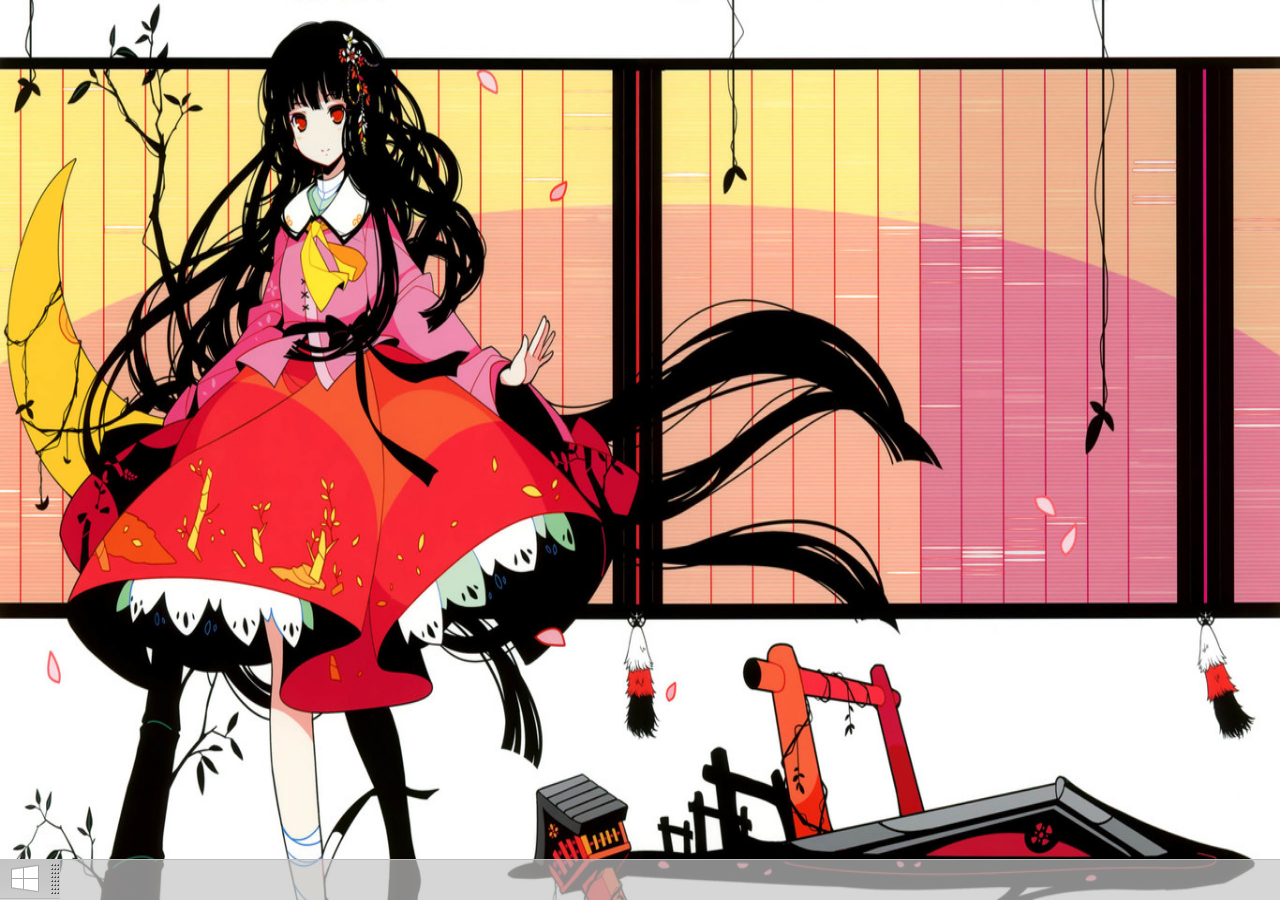
==== win8/index.html @ e7f8f03e "win8" ====
<!doctype html>
<html>
<head>
    <meta charset="utf-8">
    <title>0</title>
    <script src="jquery-1.11.2.min.js"></script>
    <script src="class.js"></script>
    <script src="data.js"></script>

    <style>
    *{
        margin: 0;
        padding: 0;
    }
    input{
        border: none;
        outline: none;
    }
    em{
        font-style: normal;
    }
    .clearfix:before, .clearfix:after{
        display: table;
        content: "";
    }
    .clearfix:after{
        clear: both;
    }
    .clearfix{
        *zoom: 1;
    }
    .fl{
        float: left;
    }
    .fr{
        float: right;
    }
    html, body{
        width: 100%;
        height: 100%;
    }
    ul{
        list-style: none;
    }
    body{
        background: url(images/bg.jpg) 0 0;
        background-size: 100% 100%;
        font-family: Microsoft YaHei;
    }
    .container{
        width: 100%;
        height: 100%;
        position: relative;
        overflow: hidden;
    }
    .deskTop{
        position: relative;
        font-size: 12px;
        margin: 5px 15px 5px 0;
/*        background-color: pink;
*/      color: #ffe;
    }
    .icon{
        position: absolute;
        text-align: center;
        width: 80%; 
        height: 80%;
        left: 0;
        top: 0;
        z-index: 9;
        border: 1px solid transparent;
        box-sizing: border-box;
    }
    .icon>span{
        color: #000;
        display: inline-block;
        width: 100%;
    }
    .icon img{
        width: 60%;
        height: 60%;  
        padding-top: 3px;  
    }
    .icon1{
        background-color: rgba(135, 176, 230, 0.1);
        border-color: #B0CFF2;
    }
    .icon2{
        background-color: rgba(94, 150, 230, 0.2);
        border-color: #B0CFF2;
    }
    #box{
        position: absolute;
        background-color: red;
        width: 85px;
        height: 85px;
        z-index: 1;
    }
    .box{
        position: absolute;
        list-style-type: none;
    }
    .box li{
        position: absolute;
/*        border: 1px solid #000;
*/        width: 85px;
        height: 85px;
        color: #000;
    }
    .taskbar{
        width: 100%;
        height: 40px;
        position: absolute;
        bottom: 1px;
        left: 0;
    }
    .bgBar{
        background-color: rgba(196, 196, 196, 0.7);
        position: absolute;
        width: 100%;
        height: 40px;
        border-top: 1px solid #bbb;
    }
    .start{
        float: left;
        position: relative;
        z-index: 1;
        margin-right: 8px;
    }
    .startBtn{
        width: 50px;
        height: 40px;
        background: url(images/start.png) no-repeat 0 0;
    }
    .border{
        width: 10px;
        height: 40px;
        background: url(images/border.png) 0 0;
    }
    .startBtn:hover{
        background: url(images/start1.png) no-repeat 0 0;
    }
    .taskbar img{
        width: 36px;
        height: 36px;
        float: left;
        position: relative;
        padding: 2px 20px;
        z-index: 1;
    }
    .fixMask{
        width: 105px;
        height: 20px;
        border: 1px solid #767676;
        position: absolute;
        top: 50%;
        left: 100%;
        margin-top: -10px;
        font-size: 12px;
        display: none;
        line-height: 20px;
        text-indent: 10px;
        background: url(images/mask.png) 2px 1px no-repeat #fff;
    }
    .fixMask span{
        color: #0033cc;
    }
    .fixMask em{
        color: #000066;
        font-style: normal;
        margin-left: 2px;
    }
    #pop1{
        width: 970px;
        height: 514px;
        background-color: #fff;
        position: absolute;
        left: 50%;
        top: 50%;
        margin-left: -485px;
        margin-top: -320px;
      /*  display: none;*/
        z-index: 33;
        border-width: 30px 10px 10px;
        border-style: solid;
        border-color: rgb(243, 213, 106);
    }
    #pop1 .header{
        width: 100%;
        overflow: hidden;
        background-color: rgb(243, 213, 106);
        margin-top: -30px;
        text-align: center;
    }
    #pop1 .h-left{
        padding: 6px 0;
    }
    #pop1 .h-left .hl{
        width: 17px;
        height: 17px;
        background-image: url(images/1.png);
        background-repeat: no-repeat;
        float: left;
        padding-right: 8px;
    }
    #pop1 .hl-1{
        background-position: 0 -42px;
    }
    #pop1 .hl-2{
        background-position: 0 -20px;
    }
    #pop1 .hl-3{
        background-position: 0 0px;
    }
    #pop1 .hl-4{
        background-position: 0 -60px;
    }
    #pop1 .h-left-2{
        padding-left: 8px;
        border-left: 1px solid #9d8d52;
        border-right: 1px solid #9d8d52;
    }
    #pop1 .h-name{
        line-height: 30px;
        margin-left: -80px;
    }
    #pop1 .h-right{
        width: 92px;
        height: 30px;
    }

    #pop1 span{
        width: 26px;
        height: 22px;
        margin-right: 1px;
        /*background-color: blue;*/
    }
    #pop1 em{
        display: inline-block;
        margin-top: -2px;
    }
    #pop1 .min  em{
        width: 8px;
        height: 2px;
        border-top: 2px solid #000;
    }
    #pop1 .max em{
        width: 8px;
        height: 6px;
        border: 1px solid #000;
        border-top-width: 2px;
    }
    #pop1 .close{
        width: 38px;
        background-color: #c75050;
        color: #fff;
        margin-right: 0;
    }
    #pop1 .active{
        background-color: #3665b3; 
    }
    #pop1 .active em{
        border-color: #fff;
    }
    #pop1 .close.active{
        background-color: rgb(224, 67, 67);
    }
    #pop1 .menu{
        height: 25px;
        border-bottom: 1px solid #dadbdc;
    }
    #pop1 .menuList{
        height: 22px;
        line-height: 22px;
        font-size: 12px;
        color: #3c3c3c;
    }
    #pop1 .menuList li:nth-child(1){
        background-color: #1979ca;
        color: #fff;
        z-index: 1;
        position: relative;
    }
    #pop1 .menuList li:hover{
        border-left: 1px solid #eee;
        border-right: 1px solid #eee;
        margin: 0 -1px;
    }
    #pop1 .menuList li:nth-child(1):hover{
        border: none;
        margin: 0;
        background-color: rgb(41, 140, 225);
    }
    #pop1 .menuList li{
        float: left;
        padding: 0 16px;
    }
    #pop1 .menu-r span{
        float: left;
        width: 22px;
        height: 22px;
        border: 1px solid #fff;
        background-image: url(images/1.png);
        background-repeat: no-repeat;
    }
    #pop1 .menu-r span:hover{
        border: 1px solid #6AB5FF;
        background-color: #DFEFFF;
    }
    #pop1 .menu-r .pull{
        background-position: 6px -320px;
    }
    #pop1 .menu-r .qus{
        background-position: -41px -321px;
    }
    #pop1 .cont{
        width: 100%;
        height: 500px;
    }
    #pop1 .cont-l{
        width: 25%;
        height: 100%;
    }
    #pop1 .searchBox{
        margin-top: 5px;    
        overflow: hidden;
        margin-left: 5px;
    }
    #pop1 .search{
        height: 18px;
        border: 1px solid #ddd;
    }
    #pop1 .search:nth-child(2){
        margin-right: 5px;
    }
    #pop1 .search:nth-child(2) input{
        width: 820px;
        height: 18px;
        float: left;
        line-height: 18px;
    }
    #pop1 .search:nth-child(3) input{
        width: 100px;
        height: 18px;
        float: left;
        line-height: 18px;
    }
    #pop1 .searchBox em{
        float: left;
        margin-right: 5px;
        height: 17px;
        width: 17px;
        background: url(images/1.png) no-repeat 0 -40px;
    }
    .sliding{
        width: 100%;
        height: 100%;   
        position: absolute;
        top: 0;
        z-index: 70;
        display: none;
        opacity: .9;
    }
    .sliding .right{
        height: 100%;
        width: 0;
        background-color: #10100E;
        position: absolute;
        right: 0;
        top: 0;
    }
    .sliding .left{
        height: 140px;
        width: 33%;
        background-color: #10100E;
        position: absolute;
        display: none;
        left: 50px;
        bottom: 50px;
    }
    .slidList {
        height: 500px;
        width: 100%;
        position: absolute;
        left: 0;
        top: 50%;
        margin-top: -250px;
    }
    .slidList li{
        height: 20%;
        width: 100%;
        background-image: url('images/2.png');
        background-repeat: no-repeat;
    }
    .slidList li:nth-child(1){
        background-position: 25px 0;
    }
    .slidList li:nth-child(2){
        background-position: -40px 0;
    }
    .slidList li:nth-child(3){
        background-position: -118px 0;
    }
    .slidList li:nth-child(4){
        background-position: -192px 0;
    }
    .slidList li:nth-child(5){
        background-position: -268px 0;
    }
    .leftInfo{
        padding: 10px;
    }
</style>
</head>
<script>
    var x, y;
    var arr = [];
    var sel = [];
    var clone = true;
    var rem =parseInt(document.documentElement.getBoundingClientRect().width/16);
    x = 16;
    y = parseInt((document.documentElement.getBoundingClientRect().height-40)/rem);
    if(y <= parseInt(Math.ceil(dataIcon.length/x))){
        y = parseInt(Math.ceil(dataIcon.length/x));
    }
    window.onload = function(){
    /*********************************/
        var mask = true;
        
        window.onresize = function (){
            rem =parseInt(document.documentElement.getBoundingClientRect().width/16);
            x = 16;
            y = parseInt((document.documentElement.getBoundingClientRect().height-40)/rem);
            if(y <= parseInt(Math.ceil(dataIcon.length/x))){
                y = parseInt(Math.ceil(dataIcon.length/x));
            }
            oUl.innerHTML = null;
            oDesk.creatDesk(dataIcon);
        }
        //右键
        var oCont = document.getElementById('container')
        var Desk = document.getElementById('deskTop');
        var oUl = document.createElement('ul');
        var oTask = document.getElementById('taskbar');
        var oMaskIcon = document.getElementById('maskIcon');
        var fixMask = document.getElementById('fixMask');
        var oPop = document.getElementById('pop1');
        var oSr = $('.sliding');
        var oSr_r = $('.sliding .right');

        oUl.className = 'box';
        className(document, 'deskTop').appendChild(oUl);
        function sliMove(e){
           
            if(e.clientY < 100 && e.clientX > this.body.offsetWidth-20){
                oSr.css('display', 'block');
                oSr_r.animate({
                    'width': '6%' 
                }, 300, function(){
                    $('.sliding .left').css('display', 'block')
                })
            }
        }
        $(document).on('mousemove', function(e){
            sliMove.call(document, e);
        });
        oSr_r.on('mousemove', function(){
            return false;
        });
        oSr_r.on('mouseleave', function(e){

            $(this).css('width', 0);
            oSr.css('display', 'none');
            $(document).on('mousemove', function(e){

                    sliMove.call(document, e);
            });
            return false;
        });
        /***********************构造函数*****************/

        function Pop(id, obj){
            this.id = id;
            this.obj = obj;
        }
        Pop.prototype = new Drag();
        Pop.prototype.creatPop =  function(json, parent){
            console.log();
            for(attr in json){
                var obj = document.createElement(json[attr]['tag']);
                if(parent === oCont){
                    new Drag(obj).drag();
                }
                obj.parent = parent;
                if(json[attr]['classes'])
                    obj.className = json[attr]['classes'].join(' ');
                if(json[attr]['id'])
                    obj.id = json[attr]['id'].join(' ');
                if(json[attr]['innerHTML']){
                    console.log(obj.parent);
                    obj.innerHTML = json[attr]['innerHTML']
                }
                obj.parent.appendChild(obj);
                if(json[attr]['child']){
                    console.log('p');
                    obj.parent = obj;
                    this.creatPop(json[attr]['child'], obj.parent);
                }
               
            }
        }    
        function DeskTop(obj){
            this.obj = obj;
        }
        DeskTop.prototype = {
            creatDesk: function(dataIcon){
                for(var i=0; i<x; i++){
                    arr[i] = [];
                    for(var j=0; j<y; j++){
                        var oLi =  document.createElement('li');
                        oLi.style.width = rem+'px';
                        oLi.style.height = rem+'px';
                        oLi.style.left = i*rem+'px';
                        oLi.style.top = j*rem+'px';
                        // oLi.innerHTML = i+'/'+j;
                        oLi.i = i;
                        oLi.j = j;
                        arr[i].push(oLi);
                        oUl.appendChild(oLi);
                    }
                }
                var j = 0;
                for(attr in dataIcon){
                    var oDiv = document.createElement('div');
                    var img = document.createElement('img');
                    var oSpan = document.createElement('span');

                    // new Drag(oDiv).drag();
                    oDiv.className = 'icon';
                    oDiv.popId = dataIcon[attr]['popId'];
                    oDiv.appendChild(img);
                    img.src = dataIcon[attr]['softSrc'];
                    oSpan.innerHTML = dataIcon[attr]['softName'];
                    oDiv.appendChild(oSpan);
                    
                    this.fn(oDiv);
                    if(attr % (y) == 0 && attr != 0)
                        j++;
                    arr[j][attr%y].appendChild(oDiv);
                }
            },

            fn: function(oDiv){
                var _this = this;
                oDiv.ondblclick = function(){
                    if(this.innerHTML.indexOf('我的电脑')){
                        console.log(new Pop());
                        new Pop().creatPop(dataPop[this.popId], oCont);
                    }
                };
                oDiv.onmouseenter= function(){
                    document.clone = true;
                    this.onmouseleave = function(){
                        removeClass(this, 'icon1');
                    }; 
                    addClass(this, 'icon1');
                    this.onclick = function(ev){
                        var e = ev || event;
                        var disX = e.clientX;
                        var _this = this;
                        e.cancelBubble = true;
                        if(document.shift && sel.length){
                            if(sel.length == 1 && sel[0] == this){
                                return;
                            }
                            if(this.j > sel[sel.length-1].j || this.j == sel[sel.length-1].j && this.i >= sel[sel.length-1].i)
                                selIcon(sel[0], this);
                            else if(this.j > sel[0].j || this.j == sel[0].j && this.i >= sel[0].i){
                                for(var i=0; i<sel.length; i++){
                                    removeClass(sel[i], 'icon2');
                                }
                                selIcon(sel[0], this);
                            }else{
                                selIcon(this, sel[0]);
                            }

                        }else {
                            for(var n=0; n<sel.length; n++){
                                removeClass(sel[n], 'icon2');
                            }
                            sel.length = 0;
                        }
                        removeClass(this, 'icon1');
                        sel.push(this);
                        console.log(sel);
                        addClass(this, 'icon2');
                        this.onmouseleave = null;

                    };
                    this.onmousedown = function(ev){
                        var e = ev || event;
                        var disX = e.clientX - this.offsetLeft;
                        var disY = e.clientY - this.offsetTop;
                        var _this = this;
                        var clone_obj = _this.cloneNode(true);
                        document.onmousemove = function(ev){
                            var e = ev || event;

                            if(clone){
                                clone = false;
                                _this.parentNode.appendChild(clone_obj);     
                            } 
                            if(_this.parentNode.children.length > 1){
                                obj = clone_obj;
                                obj.style.opacity = 0.6;
                                removeClass(obj, 'icon1');
                                removeClass(obj, 'icon2');
                            }
                            else{
                                console.log(1);
                                obj = _this;
                            }               
                            if(obj.getBoundingClientRect().bottom >= oTask.getBoundingClientRect().bottom){
                                obj.appendChild(fixMask);
                                fixMask.style.display = 'block';
                            }else{
                                fixMask.style.display = 'none';
                            }
                            
                            obj.style.top = e.clientY - disY + 'px';
                            obj.style.left = e.clientX - disX + 'px';
                            console.log(sel);
                        };
                        document.onmouseup = function(ev){
                            var e = ev || event;
                            this.onmousemove = null;
                            var obj = null;
                            fixMask.style.display = 'none';
                            if(_this.parentNode.children.length > 1){
                                obj = clone_obj;
                            }else{
                                obj = _this;
                            }
                            if(obj.getBoundingClientRect().bottom >= oTask.getBoundingClientRect().top){
                                _this.parentNode.removeChild(clone_obj);
                                clone = true;
                                if(!_this.mask){
                                    var c_icon = _this.getElementsByTagName('img')[0].cloneNode(true);
                                    oMaskIcon.appendChild(c_icon);
                                }
                                _this.mask = true; //已经添加到任务栏
                                _this.style.left = 0;
                                _this.style.top = 0;
                                _this.onclick = null;
                                return; 
                            }
                            _this.j = Math.round((parseInt(obj.getBoundingClientRect().top))/rem);
                            _this.i = Math.round((parseInt(obj.getBoundingClientRect().left))/rem);
                            if(_this.parentNode.children.length > 1){
                                _this.parentNode.removeChild(clone_obj);
                                clone = true;
                            }
                            if(_this.j <= 0)
                                _this.j = 0;
                            if(_this.j > y-1)
                                _this.j = y-1;
                            if(_this.i <= 0)
                                _this.i = 0;
                            if(_this.i >= x-1)
                                _this.i = x-1;

                            if(_this != arr[_this.i][_this.j].children[0] && arr[_this.i][_this.j].children.length != 0){
                                swap(arr, _this.i, _this.j);
                            }       
                            arr[_this.i][_this.j].appendChild(_this);        
                            _this.style.left = 0;
                            _this.style.top = 0;
                            document.onmouseup = null; 
                           
                        };          
                        return false;
                    }
                };
                document.onclick = function(){
                   
                    for(var i=0; i<sel.length; i++){
                        removeClass(sel[i], 'icon2')
                    }
                    sel = [];
                };    
            }
        };
        function Drag(obj){
            this.obj = obj; 
        }
        Drag.prototype.drag = function(){
            this.obj.onmousedown = function(ev){
                var e = ev || event;
                var disX = e.clientX - this.offsetLeft;
                var disY = e.clientY - this.offsetTop;
                var _this = this;

                document.onmousemove = function(ev){
                    var e = ev || event;                           
                  
                    _this.style.top = e.clientY - disY + 'px';
                    _this.style.left = e.clientX - disX + 'px';
                    _this.style.margin = 0;
                };
                document.onmouseup = function(){
                    this.onmousemove = null;
                };          
                return false;
            }
        }
        // var pop = new Pop('',oPop);
        // console.log(pop.drag());
      
        var oDesk = new DeskTop();
        oDesk.creatDesk(dataIcon);
    /********************/
        document.onkeydown = function(ev){
            var e = ev || event;
            if(e.keyCode == 16){
                this.shift = true;
            }
        };
        document.onkeyup = function(ev){
            var e = ev || event;
            if(e.keyCode == 16){
                this.shift = false;
            }
        };
    };
    //拖拽
    function selIcon(start, end){
        sel = [];
        var j = start.j;
        for(var k=start.i; k<x; k++){

            if((k+1)%x == 0){
                k = 0;
                j++;
                if(j >= y)
                    break;
            }
            if(arr[k][j].children[0]){
                sel.push(arr[k][j].children[0]);
                if(arr[k][j].children[0] == end){
                    break;
                }
                
                console.log(sel);
                addClass(arr[k][j].children[0], 'icon2');
            }
        }
    }
    function child(obj){
        var num = 0;
        for(var i=0; i<obj.length; i++){
            if(obj[i].children)
                num++;
        }
        return num;
    }
    function swap(arr, i, j){
        var oDiv = arr[i][j].children[0];
        if(arr[i][j].nextSibling.children.length != 0){
            swap(arr, arr[i][j].nextSibling.i, arr[i][j].nextSibling.j);
        } 
        arr[arr[i][j].nextSibling.i][arr[i][j].nextSibling.j].appendChild(oDiv);
        oDiv.style.left = 0;
        oDiv.style.top = 0;
    }
    function creatIcon(oDesk, dataIcon){
        for(var i=0; i<dataIcon.length; i++){
            var oDiv = document.createElement('div');
            var img = document.createElement('img');
            var oSpan = document.createElement('span');

            oDiv.className = 'icon';
            oDiv.appendChild(img);
            img.style.width = parseInt(rem*0.73)+'px';
            img.style.height = parseInt(rem*0.73)+'px';
    
            img.src = dataIcon[i]['softSrc'];
            oSpan.innerHTML = dataIcon[i]['softName'];
            oDiv.appendChild(oSpan);
           
            oDesk.appendChild(oDiv);
        } 
    }
</script>
<body>
    <div class="container clearfix" id="container">
        <div class="fixMask" id="fixMask">
            <span>固定到</span>
            <em>任务栏</em>
        </div>
        <div class="deskTop" id="deskTop">   
        </div>
        <div class="taskbar" id="taskbar">
            <div class="bgBar"></div>
            <div class="start">
                <div class="startBtn fl"></div>
                <div class="border fl"></div>
            </div>
            <div class="maskIcon fl" id="maskIcon">
                
            </div>
        </div>
      <!--   <div class="pop" id='pop1'>   
            <div class="header">
                <div class="h-left fl">
                    <span class="hl hl-1"></span>
                    <div class="h-left-2 fl">
                        <span class="hl hl-2"></span>
                        <span class="hl hl-3"></span>
                        <span class="hl hl-4"></span>
                    </div>                
                </div>
                <span class="h-name">这台电脑</span>
                <div class="h-right fr">
                    <span class="min active fl"><em></em></span>
                    <span class="max active fl"><em></em></span>
                    <span class="close active fl"><em>x</em></span>
                </div>
            </div>    
            <div class="menu">
                <ul class="menuList fl">
                    <li>文件</li>
                    <li>计算机</li>
                    <li>查看</li>
                </ul>
                <div class="menu-r fr">
                    <span class="pull"></span>
                    <span class="qus"></span>
                </div>
            </div>
            <div class="searchBox">
                <em></em>
                <div class="search fl">
                    <input type="text" value="我的电脑">
                </div>
                <div class="search fl">
                    <input type="text" value="">
                </div>
            </div>
            
            <div class="cont">
                <div class="cont-l fl">
                    
                </div>
            </div>
        </div> -->
        <div class="sliding">
            <div class="right">
                <ul class="slidList">
                    <li><span></span></li>
                    <li><span></span></li>
                    <li><span></span></li>
                    <li><span></span></li>
                    <li><span></span></li>
                </ul>
            </div>
            <div class="left">
                <div class="leftInfo">
                    <div class="left-1">
                        <span></span>
                        <span></span>
                    </div>
                </div>
            </div>
        </div> 
    </div>          
</body>
</html>
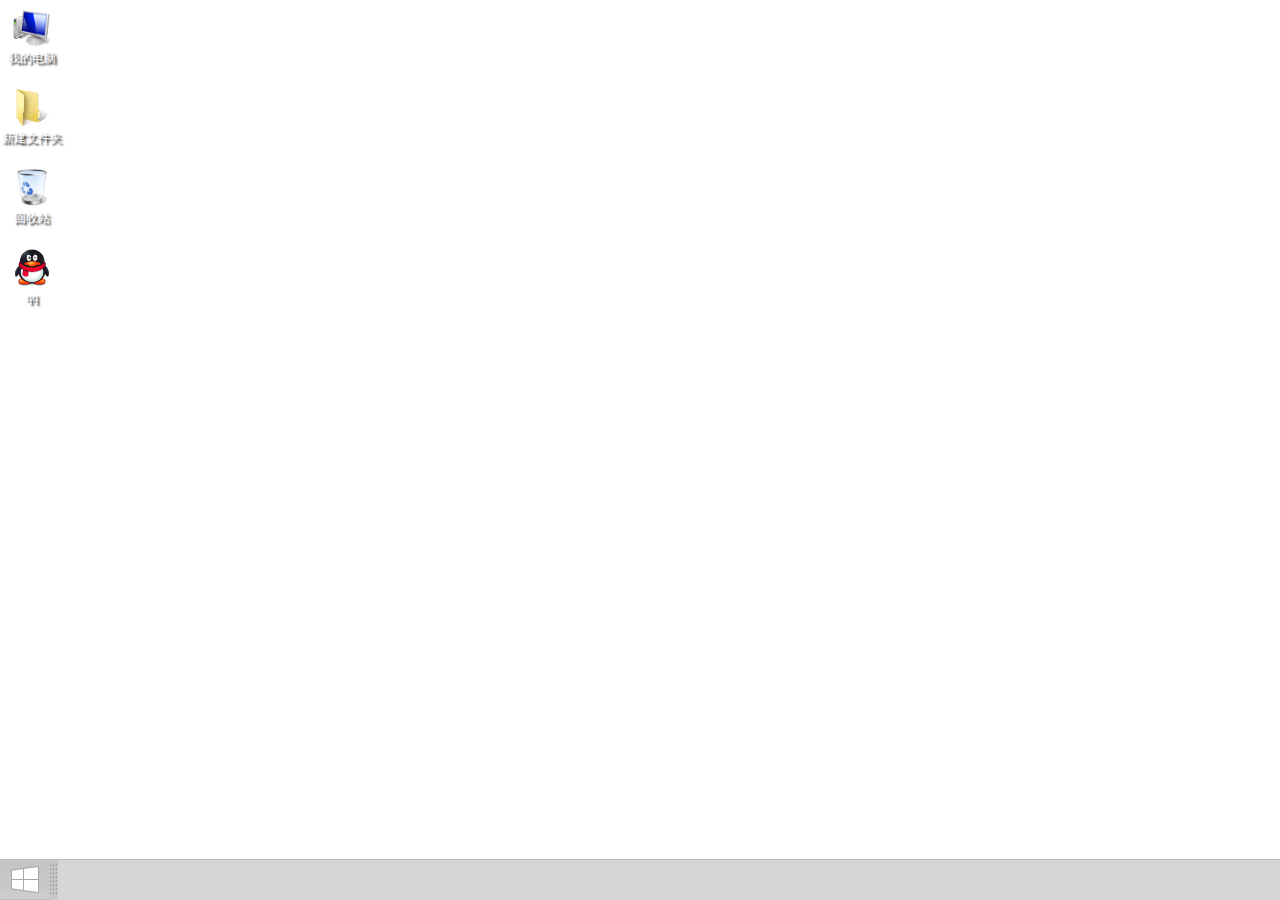
==== commit bfcdbde3: "win8" ====
--- a/win8/index.html
+++ b/win8/index.html
@@ -3,414 +3,10 @@
 <head>
     <meta charset="utf-8">
     <title>0</title>
-    <script src="jquery-1.11.2.min.js"></script>
-    <script src="class.js"></script>
-    <script src="data.js"></script>
-
-    <style>
-    *{
-        margin: 0;
-        padding: 0;
-    }
-    input{
-        border: none;
-        outline: none;
-    }
-    em{
-        font-style: normal;
-    }
-    .clearfix:before, .clearfix:after{
-        display: table;
-        content: "";
-    }
-    .clearfix:after{
-        clear: both;
-    }
-    .clearfix{
-        *zoom: 1;
-    }
-    .fl{
-        float: left;
-    }
-    .fr{
-        float: right;
-    }
-    html, body{
-        width: 100%;
-        height: 100%;
-    }
-    ul{
-        list-style: none;
-    }
-    body{
-        background: url(images/bg.jpg) 0 0;
-        background-size: 100% 100%;
-        font-family: Microsoft YaHei;
-    }
-    .container{
-        width: 100%;
-        height: 100%;
-        position: relative;
-        overflow: hidden;
-    }
-    .deskTop{
-        position: relative;
-        font-size: 12px;
-        margin: 5px 15px 5px 0;
-/*        background-color: pink;
-*/      color: #ffe;
-    }
-    .icon{
-        position: absolute;
-        text-align: center;
-        width: 80%; 
-        height: 80%;
-        left: 0;
-        top: 0;
-        z-index: 9;
-        border: 1px solid transparent;
-        box-sizing: border-box;
-    }
-    .icon>span{
-        color: #000;
-        display: inline-block;
-        width: 100%;
-    }
-    .icon img{
-        width: 60%;
-        height: 60%;  
-        padding-top: 3px;  
-    }
-    .icon1{
-        background-color: rgba(135, 176, 230, 0.1);
-        border-color: #B0CFF2;
-    }
-    .icon2{
-        background-color: rgba(94, 150, 230, 0.2);
-        border-color: #B0CFF2;
-    }
-    #box{
-        position: absolute;
-        background-color: red;
-        width: 85px;
-        height: 85px;
-        z-index: 1;
-    }
-    .box{
-        position: absolute;
-        list-style-type: none;
-    }
-    .box li{
-        position: absolute;
-/*        border: 1px solid #000;
-*/        width: 85px;
-        height: 85px;
-        color: #000;
-    }
-    .taskbar{
-        width: 100%;
-        height: 40px;
-        position: absolute;
-        bottom: 1px;
-        left: 0;
-    }
-    .bgBar{
-        background-color: rgba(196, 196, 196, 0.7);
-        position: absolute;
-        width: 100%;
-        height: 40px;
-        border-top: 1px solid #bbb;
-    }
-    .start{
-        float: left;
-        position: relative;
-        z-index: 1;
-        margin-right: 8px;
-    }
-    .startBtn{
-        width: 50px;
-        height: 40px;
-        background: url(images/start.png) no-repeat 0 0;
-    }
-    .border{
-        width: 10px;
-        height: 40px;
-        background: url(images/border.png) 0 0;
-    }
-    .startBtn:hover{
-        background: url(images/start1.png) no-repeat 0 0;
-    }
-    .taskbar img{
-        width: 36px;
-        height: 36px;
-        float: left;
-        position: relative;
-        padding: 2px 20px;
-        z-index: 1;
-    }
-    .fixMask{
-        width: 105px;
-        height: 20px;
-        border: 1px solid #767676;
-        position: absolute;
-        top: 50%;
-        left: 100%;
-        margin-top: -10px;
-        font-size: 12px;
-        display: none;
-        line-height: 20px;
-        text-indent: 10px;
-        background: url(images/mask.png) 2px 1px no-repeat #fff;
-    }
-    .fixMask span{
-        color: #0033cc;
-    }
-    .fixMask em{
-        color: #000066;
-        font-style: normal;
-        margin-left: 2px;
-    }
-    #pop1{
-        width: 970px;
-        height: 514px;
-        background-color: #fff;
-        position: absolute;
-        left: 50%;
-        top: 50%;
-        margin-left: -485px;
-        margin-top: -320px;
-      /*  display: none;*/
-        z-index: 33;
-        border-width: 30px 10px 10px;
-        border-style: solid;
-        border-color: rgb(243, 213, 106);
-    }
-    #pop1 .header{
-        width: 100%;
-        overflow: hidden;
-        background-color: rgb(243, 213, 106);
-        margin-top: -30px;
-        text-align: center;
-    }
-    #pop1 .h-left{
-        padding: 6px 0;
-    }
-    #pop1 .h-left .hl{
-        width: 17px;
-        height: 17px;
-        background-image: url(images/1.png);
-        background-repeat: no-repeat;
-        float: left;
-        padding-right: 8px;
-    }
-    #pop1 .hl-1{
-        background-position: 0 -42px;
-    }
-    #pop1 .hl-2{
-        background-position: 0 -20px;
-    }
-    #pop1 .hl-3{
-        background-position: 0 0px;
-    }
-    #pop1 .hl-4{
-        background-position: 0 -60px;
-    }
-    #pop1 .h-left-2{
-        padding-left: 8px;
-        border-left: 1px solid #9d8d52;
-        border-right: 1px solid #9d8d52;
-    }
-    #pop1 .h-name{
-        line-height: 30px;
-        margin-left: -80px;
-    }
-    #pop1 .h-right{
-        width: 92px;
-        height: 30px;
-    }
-
-    #pop1 span{
-        width: 26px;
-        height: 22px;
-        margin-right: 1px;
-        /*background-color: blue;*/
-    }
-    #pop1 em{
-        display: inline-block;
-        margin-top: -2px;
-    }
-    #pop1 .min  em{
-        width: 8px;
-        height: 2px;
-        border-top: 2px solid #000;
-    }
-    #pop1 .max em{
-        width: 8px;
-        height: 6px;
-        border: 1px solid #000;
-        border-top-width: 2px;
-    }
-    #pop1 .close{
-        width: 38px;
-        background-color: #c75050;
-        color: #fff;
-        margin-right: 0;
-    }
-    #pop1 .active{
-        background-color: #3665b3; 
-    }
-    #pop1 .active em{
-        border-color: #fff;
-    }
-    #pop1 .close.active{
-        background-color: rgb(224, 67, 67);
-    }
-    #pop1 .menu{
-        height: 25px;
-        border-bottom: 1px solid #dadbdc;
-    }
-    #pop1 .menuList{
-        height: 22px;
-        line-height: 22px;
-        font-size: 12px;
-        color: #3c3c3c;
-    }
-    #pop1 .menuList li:nth-child(1){
-        background-color: #1979ca;
-        color: #fff;
-        z-index: 1;
-        position: relative;
-    }
-    #pop1 .menuList li:hover{
-        border-left: 1px solid #eee;
-        border-right: 1px solid #eee;
-        margin: 0 -1px;
-    }
-    #pop1 .menuList li:nth-child(1):hover{
-        border: none;
-        margin: 0;
-        background-color: rgb(41, 140, 225);
-    }
-    #pop1 .menuList li{
-        float: left;
-        padding: 0 16px;
-    }
-    #pop1 .menu-r span{
-        float: left;
-        width: 22px;
-        height: 22px;
-        border: 1px solid #fff;
-        background-image: url(images/1.png);
-        background-repeat: no-repeat;
-    }
-    #pop1 .menu-r span:hover{
-        border: 1px solid #6AB5FF;
-        background-color: #DFEFFF;
-    }
-    #pop1 .menu-r .pull{
-        background-position: 6px -320px;
-    }
-    #pop1 .menu-r .qus{
-        background-position: -41px -321px;
-    }
-    #pop1 .cont{
-        width: 100%;
-        height: 500px;
-    }
-    #pop1 .cont-l{
-        width: 25%;
-        height: 100%;
-    }
-    #pop1 .searchBox{
-        margin-top: 5px;    
-        overflow: hidden;
-        margin-left: 5px;
-    }
-    #pop1 .search{
-        height: 18px;
-        border: 1px solid #ddd;
-    }
-    #pop1 .search:nth-child(2){
-        margin-right: 5px;
-    }
-    #pop1 .search:nth-child(2) input{
-        width: 820px;
-        height: 18px;
-        float: left;
-        line-height: 18px;
-    }
-    #pop1 .search:nth-child(3) input{
-        width: 100px;
-        height: 18px;
-        float: left;
-        line-height: 18px;
-    }
-    #pop1 .searchBox em{
-        float: left;
-        margin-right: 5px;
-        height: 17px;
-        width: 17px;
-        background: url(images/1.png) no-repeat 0 -40px;
-    }
-    .sliding{
-        width: 100%;
-        height: 100%;   
-        position: absolute;
-        top: 0;
-        z-index: 70;
-        display: none;
-        opacity: .9;
-    }
-    .sliding .right{
-        height: 100%;
-        width: 0;
-        background-color: #10100E;
-        position: absolute;
-        right: 0;
-        top: 0;
-    }
-    .sliding .left{
-        height: 140px;
-        width: 33%;
-        background-color: #10100E;
-        position: absolute;
-        display: none;
-        left: 50px;
-        bottom: 50px;
-    }
-    .slidList {
-        height: 500px;
-        width: 100%;
-        position: absolute;
-        left: 0;
-        top: 50%;
-        margin-top: -250px;
-    }
-    .slidList li{
-        height: 20%;
-        width: 100%;
-        background-image: url('images/2.png');
-        background-repeat: no-repeat;
-    }
-    .slidList li:nth-child(1){
-        background-position: 25px 0;
-    }
-    .slidList li:nth-child(2){
-        background-position: -40px 0;
-    }
-    .slidList li:nth-child(3){
-        background-position: -118px 0;
-    }
-    .slidList li:nth-child(4){
-        background-position: -192px 0;
-    }
-    .slidList li:nth-child(5){
-        background-position: -268px 0;
-    }
-    .leftInfo{
-        padding: 10px;
-    }
-</style>
+    <link rel="stylesheet" href="css/main.css">
+    <script src="js/jquery-1.11.2.min.js"></script>
+    <script src="js/class.js"></script>
+    <script src="js/data.js"></script>
 </head>
 <script>
     var x, y;
@@ -479,36 +75,52 @@
         });
         /***********************构造函数*****************/
 
-        function Pop(id, obj){
+        function Pop(id){
             this.id = id;
-            this.obj = obj;
+            this.creatPop(dataPop[this.id], oCont);
+            $(this.obj).fadeIn(200);
+            this.close();
         }
         Pop.prototype = new Drag();
         Pop.prototype.creatPop =  function(json, parent){
-            console.log();
             for(attr in json){
                 var obj = document.createElement(json[attr]['tag']);
                 if(parent === oCont){
                     new Drag(obj).drag();
+                    this.obj = obj;
                 }
                 obj.parent = parent;
                 if(json[attr]['classes'])
                     obj.className = json[attr]['classes'].join(' ');
+                if(json[attr]['innerHTML']){
+                    obj.innerHTML = json[attr]['innerHTML']
+                }
                 if(json[attr]['id'])
                     obj.id = json[attr]['id'].join(' ');
-                if(json[attr]['innerHTML']){
-                    console.log(obj.parent);
-                    obj.innerHTML = json[attr]['innerHTML']
-                }
+                
                 obj.parent.appendChild(obj);
                 if(json[attr]['child']){
-                    console.log('p');
                     obj.parent = obj;
                     this.creatPop(json[attr]['child'], obj.parent);
                 }
                
             }
+
         }    
+        Pop.prototype.close = function(){
+            // $(this).detach();
+            console.log(this.obj);
+            $(this.obj).on('click', function(e){
+                console.log(e.target.className);
+                if(e.target.className.indexOf('close') != -1){
+                    $(this).fadeOut(200, function(){
+                        $(this).detach();
+                    });
+                }
+                
+            });
+            return false;
+        }
         function DeskTop(obj){
             this.obj = obj;
         }
@@ -552,10 +164,14 @@
 
             fn: function(oDiv){
                 var _this = this;
-                oDiv.ondblclick = function(){
-                    if(this.innerHTML.indexOf('我的电脑')){
-                        console.log(new Pop());
-                        new Pop().creatPop(dataPop[this.popId], oCont);
+                oDiv.ondblclick = function(){    
+
+                    if(this.innerHTML.indexOf('我的电脑') != -1){
+                      new Pop(this.popId);
+                    }
+                    if(this.innerHTML.indexOf('新建文件夹') != -1){
+                        var strId = new Pop(this.popId).id;
+                        $('#'+strId +' .cont-r').html('<span>这个文件夹是空的</span>');
                     }
                 };
                 oDiv.onmouseenter= function(){
@@ -592,7 +208,6 @@
                         }
                         removeClass(this, 'icon1');
                         sel.push(this);
-                        console.log(sel);
                         addClass(this, 'icon2');
                         this.onmouseleave = null;
 
@@ -629,7 +244,6 @@
                             
                             obj.style.top = e.clientY - disY + 'px';
                             obj.style.left = e.clientX - disX + 'px';
-                            console.log(sel);
                         };
                         document.onmouseup = function(ev){
                             var e = ev || event;
@@ -713,11 +327,20 @@
                 return false;
             }
         }
-        // var pop = new Pop('',oPop);
-        // console.log(pop.drag());
-      
         var oDesk = new DeskTop();
         oDesk.creatDesk(dataIcon);
+        $('.startBtn').data('popId', 'pop2');
+        $('.startBtn').on('click', function(){
+            new Pop($(this).data('popId'));
+            $('#pop2 .head').fadeIn('300', function(){
+            });
+            $('#pop2 .desk').fadeIn(500);
+            $('#pop2 .desk').on('click', function(){
+                $('#pop2').fadeOut('200', function(){
+                    $(this).remove();
+                });
+            })
+        })
     /********************/
         document.onkeydown = function(ev){
             var e = ev || event;
@@ -793,6 +416,7 @@
 </script>
 <body>
     <div class="container clearfix" id="container">
+        <div class="startBtn fl"></div>
         <div class="fixMask" id="fixMask">
             <span>固定到</span>
             <em>任务栏</em>
@@ -802,9 +426,9 @@
         <div class="taskbar" id="taskbar">
             <div class="bgBar"></div>
             <div class="start">
-                <div class="startBtn fl"></div>
-                <div class="border fl"></div>
-            </div>
+                
+            </div>
+            <div class="border fl"></div>
             <div class="maskIcon fl" id="maskIcon">
                 
             </div>
@@ -849,7 +473,41 @@
             
             <div class="cont">
                 <div class="cont-l fl">
+                    <div class="col">
+                        <h3><span></span><i>收藏夹</i></h3>
+                       
+                    </div>
+                    <div class="com">
+                        <h3><span></span><i>这台电脑</i></h3>
+                       
+                    </div>
+                    <div class="net">
+                        <h3><span></span><i>网络</i></h3>
+                        
+                    </div>
+                </div>
+                <div class="cont-r fl">
+                    <div class="cDisk fl">
+                    </div>
                     
+                </div>
+            </div>
+        </div> -->
+       <!--  <div id="pop2">
+            <div class="popCont">
+                <div class="head">
+                    <h3 class="fl">开始</h3>
+                    <ul class="h-list fr">
+                        <li>marukyFish</li>
+                        <li class="userPhoto"></li>
+                        <li></li>
+                        <li></li>
+                    </ul>
+                </div>
+                <div class="cont">
+                    <div class="desk">
+                        <span>桌面</span>
+                    </div>
                 </div>
             </div>
         </div> -->
--- a/win8/css/main.css
+++ b/win8/css/main.css
@@ -0,0 +1,517 @@
+   *{
+        margin: 0;
+        padding: 0;
+    }
+    i, em{
+        font-style: normal;
+    }
+    input{
+        border: none;
+        outline: none;
+    }
+    em{
+        font-style: normal;
+    }
+    .clearfix:before, .clearfix:after{
+        display: table;
+        content: "";
+    }
+    .clearfix:after{
+        clear: both;
+    }
+    .clearfix{
+        *zoom: 1;
+    }
+    .fl{
+        float: left;
+    }
+    .fr{
+        float: right;
+    }
+    html, body{
+        width: 100%;
+        height: 100%;
+    }
+    ul{
+        list-style: none;
+    }
+    body{
+/*        background: url(../images/bg.jpg) 0 0;
+*/        background-size: 100% 100%;
+        font-family: Microsoft YaHei;
+    }
+    .container{
+        width: 100%;
+        height: 100%;
+        position: relative;
+        overflow: hidden;
+    }
+    .deskTop{
+        position: relative;
+        font-size: 12px;
+        margin: 5px 15px 5px 0;
+/*        background-color: pink;
+*/      color: #ffe;
+    }
+    .icon{
+        position: absolute;
+        text-align: center;
+        width: 80%; 
+        height: 80%;
+        left: 0;
+        top: 0;
+        z-index: 9;
+        border: 1px solid transparent;
+        box-sizing: border-box;
+    }
+    .icon>span{
+        color: #fff;
+        text-shadow: 2px 2px 2px #000;
+        display: inline-block;
+        width: 100%;
+    }
+    .icon img{
+        width: 60%;
+        height: 60%;  
+        padding-top: 3px;  
+    }
+    .icon1{
+        background-color: rgba(135, 176, 230, 0.1);
+        border-color: #B0CFF2;
+    }
+    .icon2{
+        background-color: rgba(94, 150, 230, 0.2);
+        border-color: #B0CFF2;
+    }
+    #box{
+        position: absolute;
+        background-color: red;
+        width: 85px;
+        height: 85px;
+        z-index: 1;
+    }
+    .box{
+        position: absolute;
+        list-style-type: none;
+    }
+    .box li{
+        position: absolute;
+/*        border: 1px solid #000;
+*/        width: 85px;
+        height: 85px;
+        color: #000;
+    }
+    .taskbar{
+        width: 100%;
+        height: 40px;
+        position: absolute;
+        bottom: 1px;
+        left: 0;
+    }
+    .bgBar{
+        background-color: rgba(196, 196, 196, 0.7);
+        position: absolute;
+        width: 100%;
+        height: 40px;
+        border-top: 1px solid #bbb;
+    }
+    .start{
+        float: left;
+        width: 40px;
+        height: 40px;
+        position: relative;
+        z-index: 1;
+        margin-right: 8px;
+    }
+    .startBtn{
+        width: 50px;
+        height: 40px;
+        background: url(../images/start.png) no-repeat 0 0;
+        position: absolute;
+        left: 0;
+        bottom: 0;
+        z-index: 99;
+    }
+    .border{
+        width: 10px;
+        height: 40px;
+        background: url(../images/border.png) 0 0;
+    }
+    .startBtn:hover{
+        background: url(../images/start1.png) no-repeat 0 0;
+    }
+    .taskbar img{
+        width: 36px;
+        height: 36px;
+        float: left;
+        position: relative;
+        padding: 2px 20px;
+        z-index: 1;
+    }
+    .fixMask{
+        width: 105px;
+        height: 20px;
+        border: 1px solid #767676;
+        position: absolute;
+        top: 50%;
+        left: 100%;
+        margin-top: -10px;
+        font-size: 12px;
+        display: none;
+        line-height: 20px;
+        text-indent: 10px;
+        background: url(../images/mask.png) 2px 1px no-repeat #fff;
+    }
+    .fixMask span{
+        color: #0033cc;
+    }
+    .fixMask em{
+        color: #000066;
+        font-style: normal;
+        margin-left: 2px;
+    }
+    #pop1{
+        width: 970px;
+        height: 514px;
+        background-color: #fff;
+        position: absolute;
+        left: 50%;
+        top: 50%;
+        margin-left: -485px;
+        margin-top: -320px;
+/*        display: none;
+*/        z-index: 33;
+        border-width: 30px 10px 10px;
+        border-style: solid;
+        border-color: rgb(243, 213, 106);
+    }
+    #pop1 .header{
+        width: 100%;
+        overflow: hidden;
+        background-color: rgb(243, 213, 106);
+        margin-top: -30px;
+        text-align: center;
+    }
+    #pop1 .h-left{
+        padding: 6px 0;
+    }
+    #pop1 .h-left .hl{
+        width: 17px;
+        height: 17px;
+        background-image: url(../images/1.png);
+        background-repeat: no-repeat;
+        float: left;
+        padding-right: 8px;
+    }
+    #pop1 .hl-1{
+        background-position: 0 -42px;
+    }
+    #pop1 .hl-2{
+        background-position: 0 -20px;
+    }
+    #pop1 .hl-3{
+        background-position: 0 0px;
+    }
+    #pop1 .hl-4{
+        background-position: 0 -60px;
+    }
+    #pop1 .h-left-2{
+        padding-left: 8px;
+        border-left: 1px solid #9d8d52;
+        border-right: 1px solid #9d8d52;
+    }
+    #pop1 .h-name{
+        line-height: 30px;
+        margin-left: -80px;
+    }
+    #pop1 .h-right{
+        width: 92px;
+        height: 30px;
+    }
+    #pop1 .h-right {
+        cursor: pointer;
+    }
+    #pop1 span{
+        width: 26px;
+        height: 22px;
+        margin-right: 1px;
+        /*background-color: blue;*/
+    }
+    #pop1 em{
+        display: inline-block;
+        margin-top: -2px;
+    }
+    #pop1 .min  em{
+        width: 8px;
+        height: 2px;
+        border-top: 2px solid #000;
+    }
+    #pop1 .max em{
+        width: 8px;
+        height: 6px;
+        border: 1px solid #000;
+        border-top-width: 2px;
+    }
+    #pop1 .close{
+        width: 38px;
+        background-color: #c75050;
+        color: #fff;
+        margin-right: 0;
+    }
+    #pop1 .active{
+        background-color: #3665b3; 
+    }
+    #pop1 .active em{
+        border-color: #fff;
+    }
+    #pop1 .close.active{
+        background-color: rgb(224, 67, 67);
+    }
+    #pop1 .menu{
+        height: 25px;
+        border-bottom: 1px solid #dadbdc;
+    }
+    #pop1 .menuList{
+        height: 22px;
+        line-height: 22px;
+        font-size: 12px;
+        color: #3c3c3c;
+    }
+    #pop1 .menuList li:nth-child(1){
+        background-color: #1979ca;
+        color: #fff;
+        z-index: 1;
+        position: relative;
+    }
+    #pop1 .menuList li:hover{
+        border-left: 1px solid #eee;
+        border-right: 1px solid #eee;
+        margin: 0 -1px;
+    }
+    #pop1 .menuList li:nth-child(1):hover{
+        border: none;
+        margin: 0;
+        background-color: rgb(41, 140, 225);
+    }
+    #pop1 .menuList li{
+        float: left;
+        padding: 0 16px;
+    }
+    #pop1 .menu-r span{
+        float: left;
+        width: 22px;
+        height: 22px;
+        border: 1px solid #fff;
+        background-image: url(../images/1.png);
+        background-repeat: no-repeat;
+    }
+    #pop1 .menu-r span:hover{
+        border: 1px solid #6AB5FF;
+        background-color: #DFEFFF;
+    }
+    #pop1 .menu-r .pull{
+        background-position: 6px -320px;
+    }
+    #pop1 .menu-r .qus{
+        background-position: -41px -321px;
+    }
+    #pop1 .cont-l{
+        width: 25%;
+        height: 100%;
+    }
+    #pop1 .searchBox{
+        margin-top: 5px;    
+        overflow: hidden;
+        margin-left: 5px;
+    }
+    #pop1 .search{
+        height: 18px;
+        border: 1px solid #ddd;
+    }
+    #pop1 .search:nth-child(2){
+        margin-right: 5px;
+    }
+    #pop1 .search:nth-child(2) input{
+        width: 820px;
+        height: 18px;
+        float: left;
+        line-height: 18px;
+    }
+    #pop1 .search:nth-child(3) input{
+        width: 100px;
+        height: 18px;
+        float: left;
+        line-height: 18px;
+    }
+    #pop1 .searchBox em{
+        float: left;
+        margin-right: 5px;
+        height: 17px;
+        width: 17px;
+        background: url(../images/1.png) no-repeat 0 -40px;
+    }
+    #pop1 .cont{
+        width: 100%;
+        height: 461px;
+        font-size: 12px;
+    }
+    #pop1 .cont-l{
+        float: left;
+        width: 20%;
+        height: 100%;
+        overflow-y: auto;
+        background-color: #fff;
+    }
+    #pop1 .cont-l>div{
+        margin-top: 10px;
+        margin-bottom: 25px;
+    }
+    #pop1 .cont h3{
+        text-indent: 25px;
+        height: 20px;
+        line-height: 20px;
+        font-weight: normal;
+    }
+    #pop1 h3 span{
+        width: 19px;
+        height: 19px;
+        display: inline-block;
+        background-image: url(../images/1.png);
+        background-repeat: no-repeat;
+    }
+    #pop1 .col h3 span{
+        background-position: -45px -361px;
+    }
+    #pop1 .com h3 span{
+        background-position: 0 -37px;
+    }
+    #pop1 .net h3 span{
+        background-position: 0px -361px;
+    }
+    #pop1 .cont-r{
+        color: #aaa;
+    }
+    #pop1 .cDisk{
+        margin: 10px;
+        width: 241px;
+        height: 60px;
+        background: url(../images/c.png);
+    }
+    #pop2{
+        width: 100%;
+        height: 100%;
+        background-color: #a6a6a6;
+        position: absolute;
+        top: 0;
+        left: 0;
+        z-index: 100;
+    }
+    #pop2 .popCont{
+        padding: 40px 0 0 100px;
+    }
+    #pop2 .popCont h3{
+        font-size: 54px;
+        line-height: 54px;
+        font-weight: normal;
+    }
+    #pop2 .head{
+        height: 54px;
+        display: none;
+        color: #fff;
+    }
+    #pop2 .h-list{
+        width: 306px;
+        height: 38px;
+        line-height: 38px;
+        font-size: 20px;
+    }
+    #pop2 .cont{
+        position: relative;
+        top: 0;
+        left: 0;
+        padding-top: 60px;
+    }
+    #pop2 .h-list li{
+        float: left;
+        margin-right: 10px;
+    }
+    #pop2 .desk{
+        display: none;
+        width: 247px;
+        height: 122px;
+        background-color: #d9d9d9;
+        position: relative;
+    }
+    #pop2 .desk:hover{
+        border: 3px solid #FF8000;
+        margin: -3px;
+    }
+    #pop2 .desk span{
+        color: #fff;
+        position: absolute;
+        bottom: 0;
+        left: 10px;
+    }
+    #pop2 .userPhoto{
+        height: 40px;
+        width: 40px;
+        background: url(../images/user.png);
+    }
+    .sliding{
+        width: 100%;
+        height: 100%;   
+        position: absolute;
+        top: 0;
+        z-index: 70;
+        display: none;
+        opacity: .9;
+    }
+    .sliding .right{
+        height: 100%;
+        width: 0;
+        background-color: #10100E;
+        position: absolute;
+        right: 0;
+        top: 0;
+    }
+    .sliding .left{
+        height: 140px;
+        width: 33%;
+        background-color: #10100E;
+        position: absolute;
+        display: none;
+        left: 50px;
+        bottom: 50px;
+    }
+    .slidList {
+        height: 500px;
+        width: 100%;
+        position: absolute;
+        left: 0;
+        top: 50%;
+        margin-top: -250px;
+    }
+    .slidList li{
+        height: 20%;
+        width: 100%;
+        background-image: url('../images/2.png');
+        background-repeat: no-repeat;
+    }
+    .slidList li:nth-child(1){
+        background-position: 25px 0;
+    }
+    .slidList li:nth-child(2){
+        background-position: -40px 0;
+    }
+    .slidList li:nth-child(3){
+        background-position: -118px 0;
+    }
+    .slidList li:nth-child(4){
+        background-position: -192px 0;
+    }
+    .slidList li:nth-child(5){
+        background-position: -268px 0;
+    }
+    .leftInfo{
+        padding: 10px;
+    }
